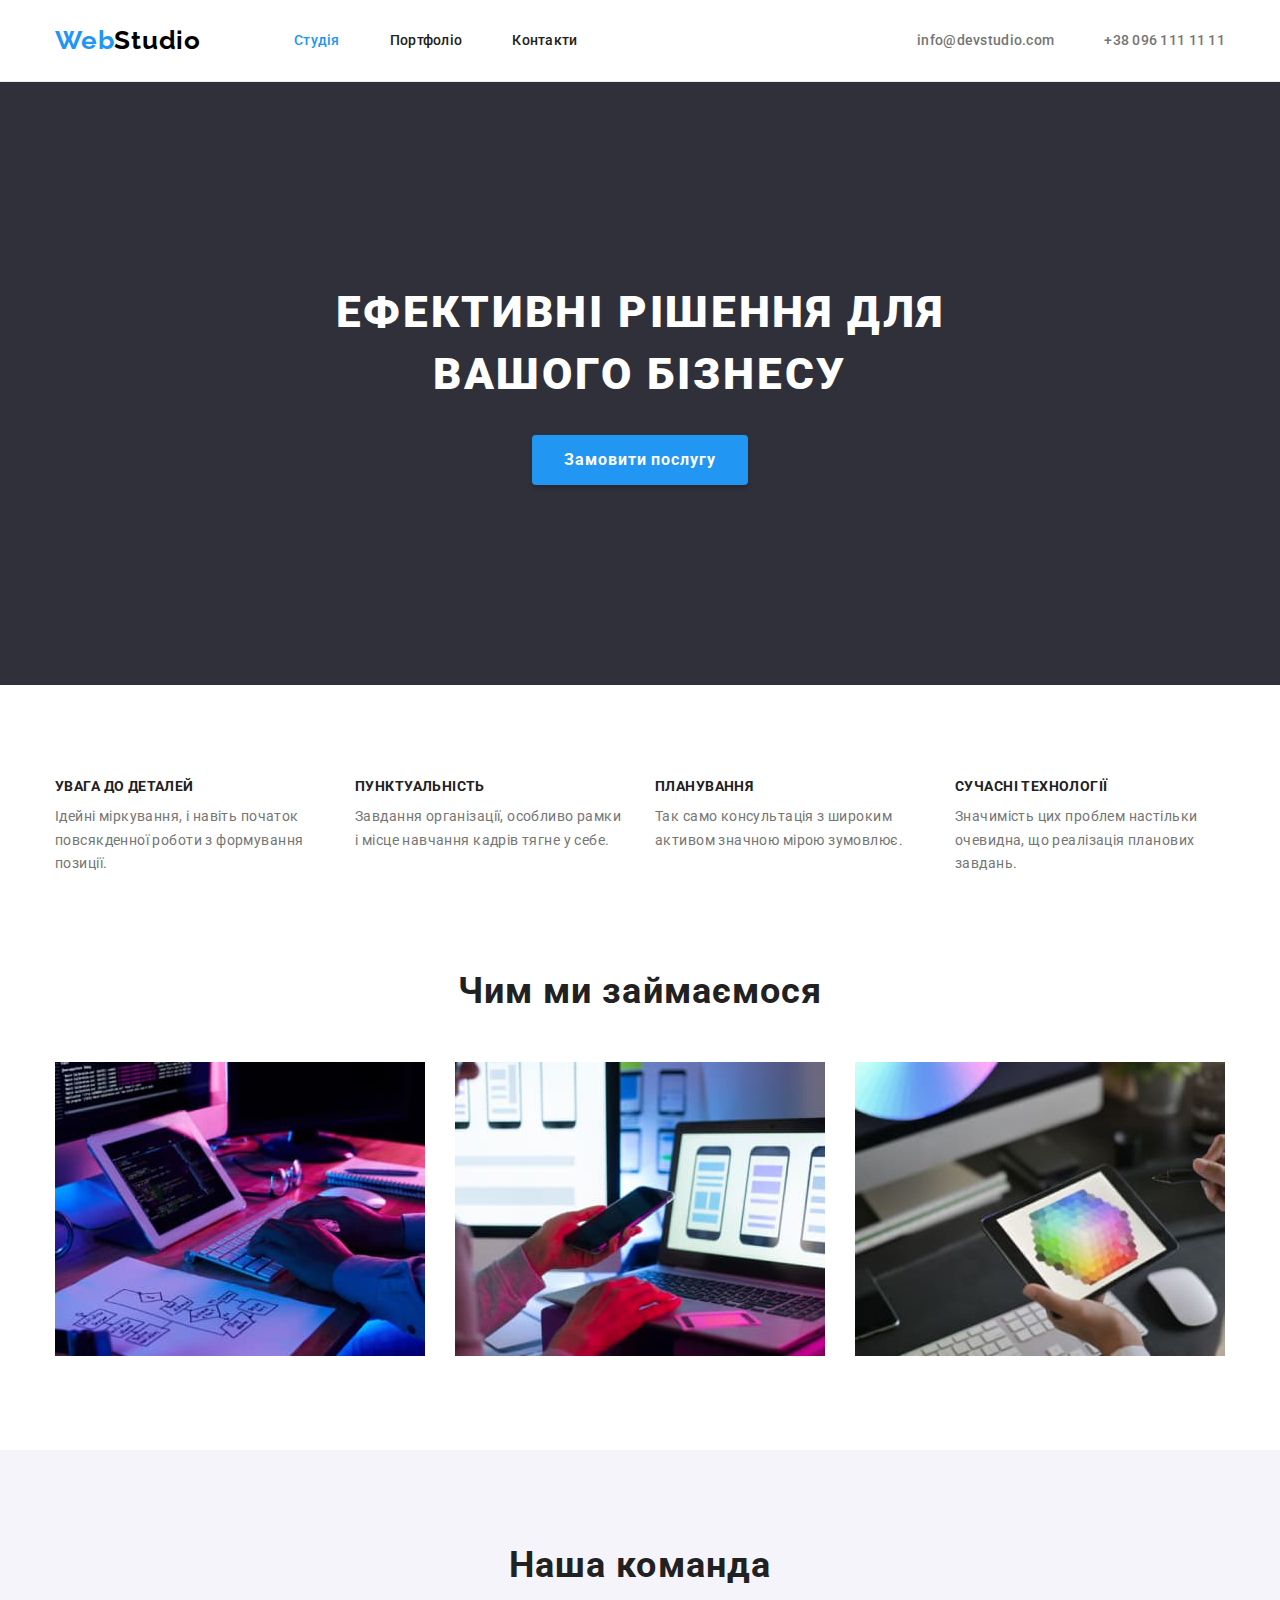
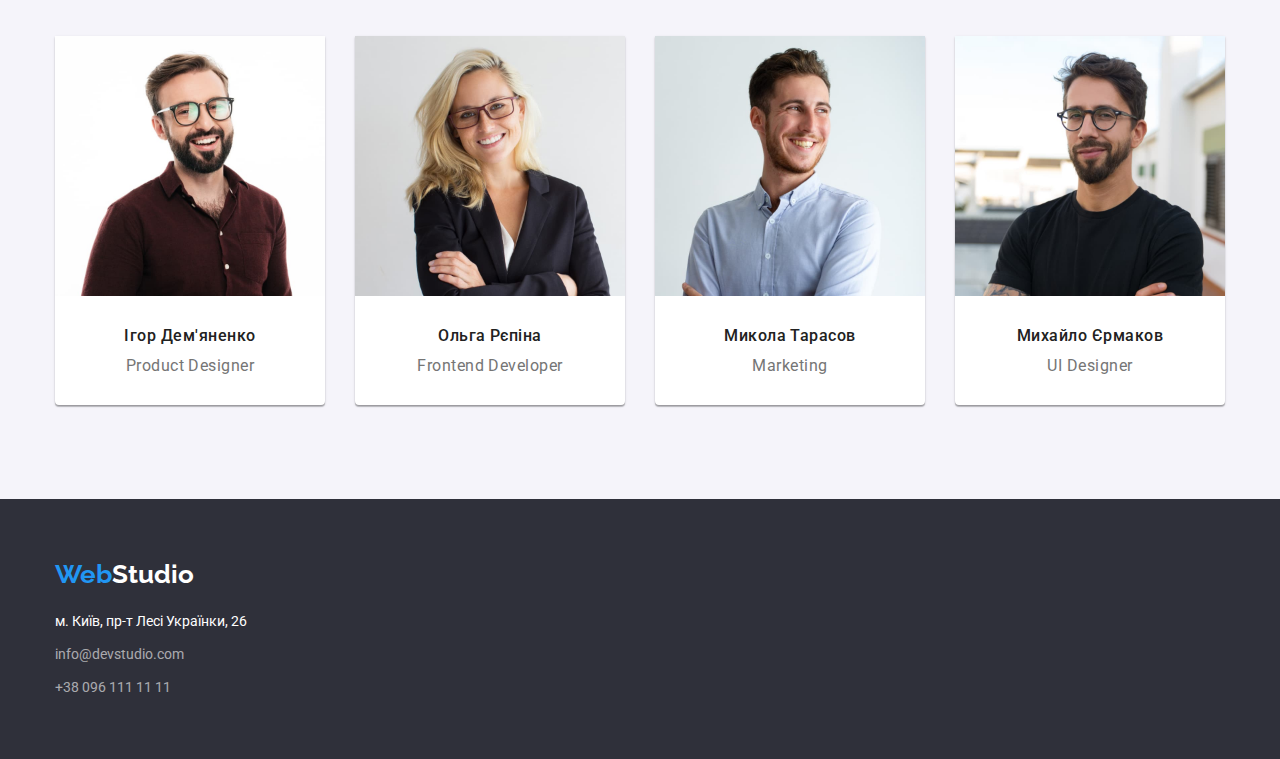
==== index.html @ a9abcfaf "Initial commit" ====
<!DOCTYPE html>
<html lang="uk">
  <head>
    <meta charset="UTF-8" />
    <meta http-equiv="X-UA-Compatible" content="IE=edge" />
    <meta name="viewport" content="width=device-width, initial-scale=1.0" />
    <title>Студія</title>
    <link rel="preconnect" href="https://fonts.googleapis.com" />
    <link rel="preconnect" href="https://fonts.gstatic.com" crossorigin />
    <link
      href="https://fonts.googleapis.com/css2?family=Raleway:wght@700&family=Roboto:wght@400;500;700;900&display=swap"
      rel="stylesheet"
    />
    <link
      rel="stylesheet"
      href="https://cdnjs.cloudflare.com/ajax/libs/modern-normalize/1.1.0/modern-normalize.min.css"
    />
    <link rel="stylesheet" href="./css/styles.css" />
  </head>

  <body>
    <!--Шапка-->

    <header class="page-header">
      <div class="nav conteiner">
        <nav class="main-nav">
          <a href="./index.html" class="logo"><span class="logo-wrap">Web</span>Studio</a>
          <ul class="site-nav list">
            <li class="item"><a href="./index.html" class="link current">Студія</a></li>
            <li class="item"><a href="./portfolio.html" class="link">Портфоліо</a></li>
            <li class="item"><a href="#" class="link">Контакти</a></li>
          </ul>
        </nav>
        <ul class="auth-nav list">
          <li class="item">
            <a href="mailto:info@devstudio.com" class="adress-link link">info@devstudio.com</a>
          </li>
          <li class="item">
            <a href="tel:+380961111111" class="adress-link link">+38 096 111 11 11</a>
          </li>
        </ul>
      </div>
    </header>

    <!--Main-->
    <main>
      <!-- Герой -->
      <section class="hero">
        <div class="conteiner">
          <h1 class="hero-title">Ефективні рішення для вашого бізнесу</h1>
          <button type="button" class="hero-btn">Замовити послугу</button>
        </div>
      </section>

      <!--Переваги-->
      <section class="section section-features">
        <div class="conteiner">
          <h2 class="features-title-main vis-hidden">Переваги</h2>
          <ul class="features-list list">
            <li class="features-list-item">
              <h3 class="features-title">УВАГА ДО ДЕТАЛЕЙ</h3>
              <p class="features-text">
                Ідейні міркування, і навіть початок повсякденної роботи з формування позиції.
              </p>
            </li>
            <li class="features-list-item">
              <h3 class="features-title">ПУНКТУАЛЬНІСТЬ</h3>
              <p class="features-text">
                Завдання організації, особливо рамки і місце навчання кадрів тягне у себе.
              </p>
            </li>
            <li class="features-list-item">
              <h3 class="features-title">ПЛАНУВАННЯ</h3>
              <p class="features-text">
                Так само консультація з широким активом значною мірою зумовлює.
              </p>
            </li>
            <li class="features-list-item">
              <h3 class="features-title">СУЧАСНІ ТЕХНОЛОГІЇ</h3>
              <p class="features-text">
                Значимість цих проблем настільки очевидна, що реалізація планових завдань.
              </p>
            </li>
          </ul>
        </div>
      </section>

      <!--Наша робота-->

      <section class="section section-work">
        <div class="conteiner">
          <h2 class="title work-title-main">Чим ми займаємося</h2>
          <ul class="work-list list">
            <li class="work-list-item">
              <img src="images/box-1-work.jpg" alt="Програмування за компютером" width="370" />
            </li>
            <li class="work-list-item">
              <img
                src="images/box-2-work.jpg"
                alt="Розробка мобільного додатку width"
                width="370"
              />
            </li>
            <li class="work-list-item">
              <img src="images/box-3-work.jpg" alt="Дизайн" width="370" />
            </li>
          </ul>
        </div>
      </section>

      <!--Команда-->
      <section class="section team-section">
        <div class="conteiner">
          <h2 class="title team-title-main">Наша команда</h2>
          <ul class="team-list list">
            <li class="team-list-item">
              <img src="images/box-4-work.jpg" alt="Ігор Дем'яненко" width="270" />
              <div class="team-box">
                <h3 class="team-title">Ігор Дем'яненко</h3>
                <p lang="en" class="team-text">Product Designer</p>
              </div>
            </li>
            <li class="team-list-item">
              <img src="images/box-5-work.jpg" alt="Ольга Рєпіна" width="270" />
              <div class="team-box">
                <h3 class="team-title">Ольга Рєпіна</h3>
                <p lang="en" class="team-text">Frontend Developer</p>
              </div>
            </li>
            <li class="team-list-item">
              <img src="images/box-6-work.jpg" alt="Микола Тарасов" width="270" />
              <div class="team-box">
                <h3 class="team-title">Микола Тарасов</h3>
                <p lang="en" class="team-text">Marketing</p>
              </div>
            </li>
            <li class="team-list-item">
              <img src="images/box-7-work.jpg" alt="Михайло Єрмаков" width="270" />
              <div class="team-box">
                <h3 class="team-title">Михайло Єрмаков</h3>
                <p lang="en" class="team-text">UI Designer</p>
              </div>
            </li>
          </ul>
        </div>
      </section>
    </main>

    <!--Футер-->

    <footer class="page-footer">
      <div class="conteiner">
        <a href="" class="logo-footer"><span class="logo-wrap">Web</span>Studio</a>
        <address class="address">
          <ul class="footer-contacts list">
            <li>
              <a
                class="address-footer link"
                href="https://www.google.com/maps/place/%D0%B1%D1%83%D0%BB%D1%8C%D0%B2%D0%B0%D1%80+%D0%9B%D0%B5%D1%81%D1%96+%D0%A3%D0%BA%D1%80%D0%B0%D1%97%D0%BD%D0%BA%D0%B8,+26,+%D0%9A%D0%B8%D1%97%D0%B2,+02000/@50.4270259,30.5380905,18.35z/data=!4m5!3m4!1s0x40d4cf0e033ecbe9:0x57a4dffefec77da0!8m2!3d50.4265807!4d30.5383858"
                rel="noopener noreferrer"
                >м. Київ, пр-т Лесі Українки, 26</a
              >
            </li>
            <li>
              <a href="mailto:info@devstudio.com" class="contact-link link">info@devstudio.com</a>
            </li>
            <li><a href="tel:+380961111111" class="contact-link link">+38 096 111 11 11</a></li>
          </ul>
        </address>
      </div>
    </footer>
  </body>
</html>
---- css/styles.css ----
.vis-hidden {
  position: absolute;
  width: 1px;
  height: 1px;
  margin: -1px;
  padding: 0;
  overflow: hidden;
  border: 0;
  clip: rect(0 0 0 0);
}

:root {
  --main-text-color: #757575;
  --secondary-text-color: #212121;
  --main-bgc-color: #ffffff;
  --secondary-bgc-color: #f5f4fa;
  --accent-color: #2196f3;
  --hero-footer-bgc: #2f303a;
  --contacts-color: rgba(255, 255, 255, 0.6);
  --page-header-border: #ececec;
  --logo-header: #000000;
  --portfolio-border: #eeeeee;
  --hero-btn-hov-foc: #188ce8;
}

body {
  font-family: 'Roboto', sans-serif;
  background-color: var(--main-bgc-color);
  color: var(--main-text-color);
}

h1,
h2,
h3,
h4,
h5,
h6,
p {
  margin: 0px;
  padding-left: 0px;
}

ul {
  margin-top: 0;
  margin-bottom: 0;
  padding-left: 0;
}

.link {
  text-decoration: none;
}

img {
  display: block;
}

/************************ Утиліти*********************/

.list {
  list-style: none;
  padding: 0;
  margin: 0;
}

.conteiner {
  max-width: 1200px;
  margin-left: auto;
  margin-right: auto;
  padding-left: 15px;
  padding-right: 15px;
}

.section {
  padding-top: 94px;
  padding-bottom: 94px;
}

/************************ Header*********************/

.page-header {
  border-bottom: 1px solid var(--page-header-border);
}

/******** main-nav*********/

.nav {
  display: flex;
  align-items: center;
}

.main-nav {
  display: flex;
  align-items: center;
}

/******** site-nav*********/

.site-nav {
  display: flex;
  margin-left: 93px;
}

.site-nav .item:not(:last-child) {
  margin-right: 50px;
}

.site-nav .link {
  display: block;
  padding-top: 32px;
  padding-bottom: 32px;
  color: var(--secondary-text-color);
  font-size: 14px;
  line-height: 1.1;
  font-weight: 500;
  letter-spacing: 0.02em;
}
.site-nav .link:hover,
.site-nav .link:focus {
  color: var(--accent-color);
}

/******** auth-nav*********/

.auth-nav {
  display: flex;
  margin-left: auto;
}
.auth-nav .item + .item {
  margin-left: 50px;
}

.auth-nav .adress-link {
  display: block;
  padding-top: 32px;
  padding-bottom: 32px;
  color: var(--main-text-color);
  font-size: 14px;
  line-height: 1.1;
  font-weight: 500;
  letter-spacing: 0.02em;
}

.auth-nav .adress-link:hover,
.auth-nav .adress-link:focus {
  color: var(--accent-color);
}
.site-nav .link.current {
  color: var(--accent-color);
}

.logo {
  font-family: 'Raleway', sans-serif;
  color: var(--logo-header);
  font-weight: 700;
  font-size: 26px;
  line-height: 1.2;
  text-decoration: none;
  padding: 25px 0;
  letter-spacing: 0.03em;
}
.logo-wrap {
  color: var(--accent-color);
}

/************************ Main *********************/

/************************Hero*********************/

.hero {
  text-align: center;
  background: var(--hero-footer-bgc);
  padding-top: 200px;
  padding-bottom: 200px;
}

.hero-title {
  margin-bottom: 30px;
  margin-left: auto;
  margin-right: auto;
  text-align: center;
  font-weight: 900;
  font-size: 44px;
  line-height: 1.4;
  letter-spacing: 0.06em;
  text-transform: uppercase;
  color: var(--main-bgc-color);
  width: 696px;
}

.hero-btn {
  cursor: pointer;
  color: var(--main-bgc-color);
  background-color: var(--accent-color);
  font-weight: 700;
  font-size: 16px;
  line-height: 30px;
  box-shadow: 0px 4px 4px rgba(0, 0, 0, 0.15);
  border-radius: 4px;
  padding: 10px 32px;
  border: 0px;
  letter-spacing: 0.06em;
}

.hero-btn:hover,
.hero-btn:focus {
  background: var(--hero-btn-hov-foc);
}

/************************FEATURES*********************/

.features-list {
  display: flex;
  flex-wrap: nowrap;
  gap: 30px;
}

.features-list-item {
  flex-basis: calc((100% - 30px * 3) / 4);
}

.features-title {
  margin-bottom: 10px;
  font-size: 14px;
  line-height: 1.1;
  color: var(--secondary-text-color);
  letter-spacing: 0.03em;
}

.features-text {
  font-size: 14px;
  line-height: 1.7;
  letter-spacing: 0.03em;
}

/************************WORK*********************/

.work-list {
  display: flex;
  flex-wrap: nowrap;
  gap: 30px;
}

.work-list-item {
  flex-basis: calc((100% - 30px * 2) / 3);
}

.section-work {
  padding-top: 0px;
  padding-bottom: 94px;
}

/************************TEAM*********************/

.work-title-main,
.team-title-main {
  margin-bottom: 50px;
  font-size: 36px;
  line-height: 1.17;
  color: var(--secondary-text-color);
  letter-spacing: 0.03em;
  text-align: center;
}

.team-list {
  display: flex;
  flex-wrap: nowrap;
  gap: 30px;
}

.team-list-item {
  flex-basis: calc((100% - 30px * 3) / 4);
  background-color: var(--main-bgc-color);
  box-shadow: 0px 1px 3px rgba(0, 0, 0, 0.12), 0px 1px 1px rgba(0, 0, 0, 0.14),
    0px 2px 1px rgba(0, 0, 0, 0.2);
  border-radius: 0px 0px 4px 4px;
}

.team-section {
  background-color: var(--secondary-bgc-color);
}

.team-title {
  text-align: center;
  margin-bottom: 10px;
  font-weight: 500;
  font-size: 16px;
  line-height: 1.2;
  color: var(--secondary-text-color);
  letter-spacing: 0.03em;
}

.team-box {
  padding-top: 30px;
  padding-bottom: 30px;
}

.team-text {
  text-align: center;
  font-size: 16px;
  line-height: 1.2;
  letter-spacing: 0.03em;
}

/************************Portfolio*********************/

/********Filter*********/

.filter-list {
  display: flex;
  flex-wrap: nowrap;
  gap: 8px;
  justify-content: center;
  margin-bottom: 50px;
}

.filter-title {
  text-align: center;
  margin-top: 0px;
}

.btn {
  padding: 6px 22px;
  cursor: pointer;
  color: var(--secondary-text-color);
  background-color: var(--secondary-bgc-color);
  font-weight: 500;
  font-size: 16px;
  line-height: 1.6;
  border-radius: 4px;
  border-color: transparent;
  letter-spacing: 0.03em;
  border: none;
}

.btn:hover,
.btn:focus {
  background-color: var(--accent-color);
  color: var(--main-bgc-color);
  filter: drop-shadow(0px 4px 4px rgba(0, 0, 0, 0.25));
}

/********Portfolio-section*********/

.portfolio-list-item {
  flex-basis: calc((100% - 30px * 2) / 3);
}

.portfolio-list {
  display: flex;
  flex-wrap: wrap;
  gap: 30px;
}

.portfolio-border {
  border: 1px solid var(--portfolio-border);
  border-top: none;
  padding: 20px 24px;
}

.portfolio-title {
  font-size: 18px;
  line-height: 2;
  letter-spacing: 0.06em;
  color: var(--secondary-text-color);
  margin-bottom: 4px;
}

.portfolio-text {
  font-size: 16px;
  line-height: 1.9;
  letter-spacing: 0.03em;
}

/************************Footer*********************/

.address {
  font-style: normal;
}
.page-footer {
  background: var(--hero-footer-bgc);
  padding-top: 60px;
  padding-bottom: 60px;
}
.logo-footer {
  display: flex;
  margin-bottom: 20px;
  font-family: 'Raleway';
  font-style: normal;
  font-weight: 700;
  font-size: 26px;
  line-height: 1.2;
  color: var(--main-bgc-color);
  text-decoration: none;
}

.address-footer {
  font-weight: 400;
  font-size: 14px;
  line-height: 1.7;
  color: var(--main-bgc-color);
}
.address-footer:hover,
.address-footer:focus {
  color: var(--accent-color);
}

.footer-contacts .contact-link {
  font-weight: 400;
  font-size: 14px;
  line-height: 1.7;
  color: rgba(255, 255, 255, 0.6);
}
.footer-contacts .contact-link:hover,
.footer-contacts .contact-link:focus {
  color: var(--accent-color);
}
.footer-contacts {
  display: flex;
  flex-direction: column;
  gap: 9px;
}
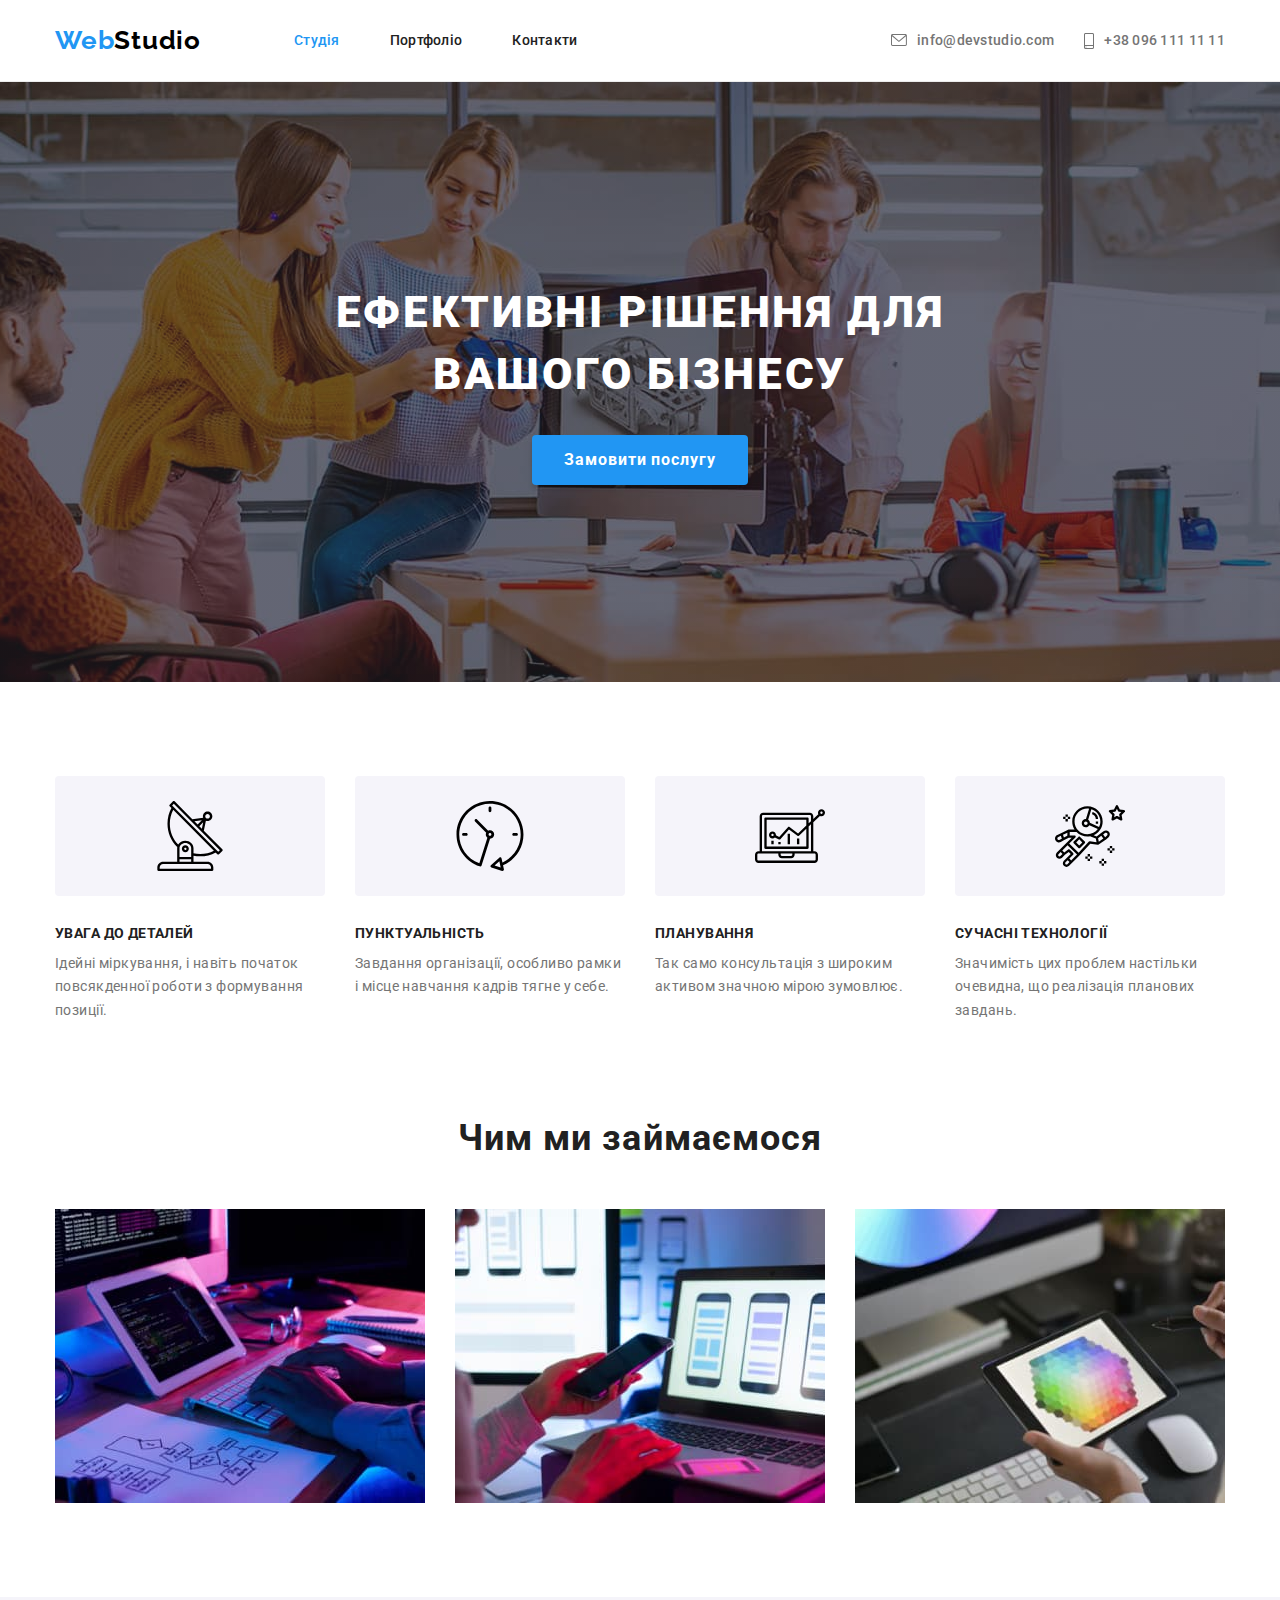
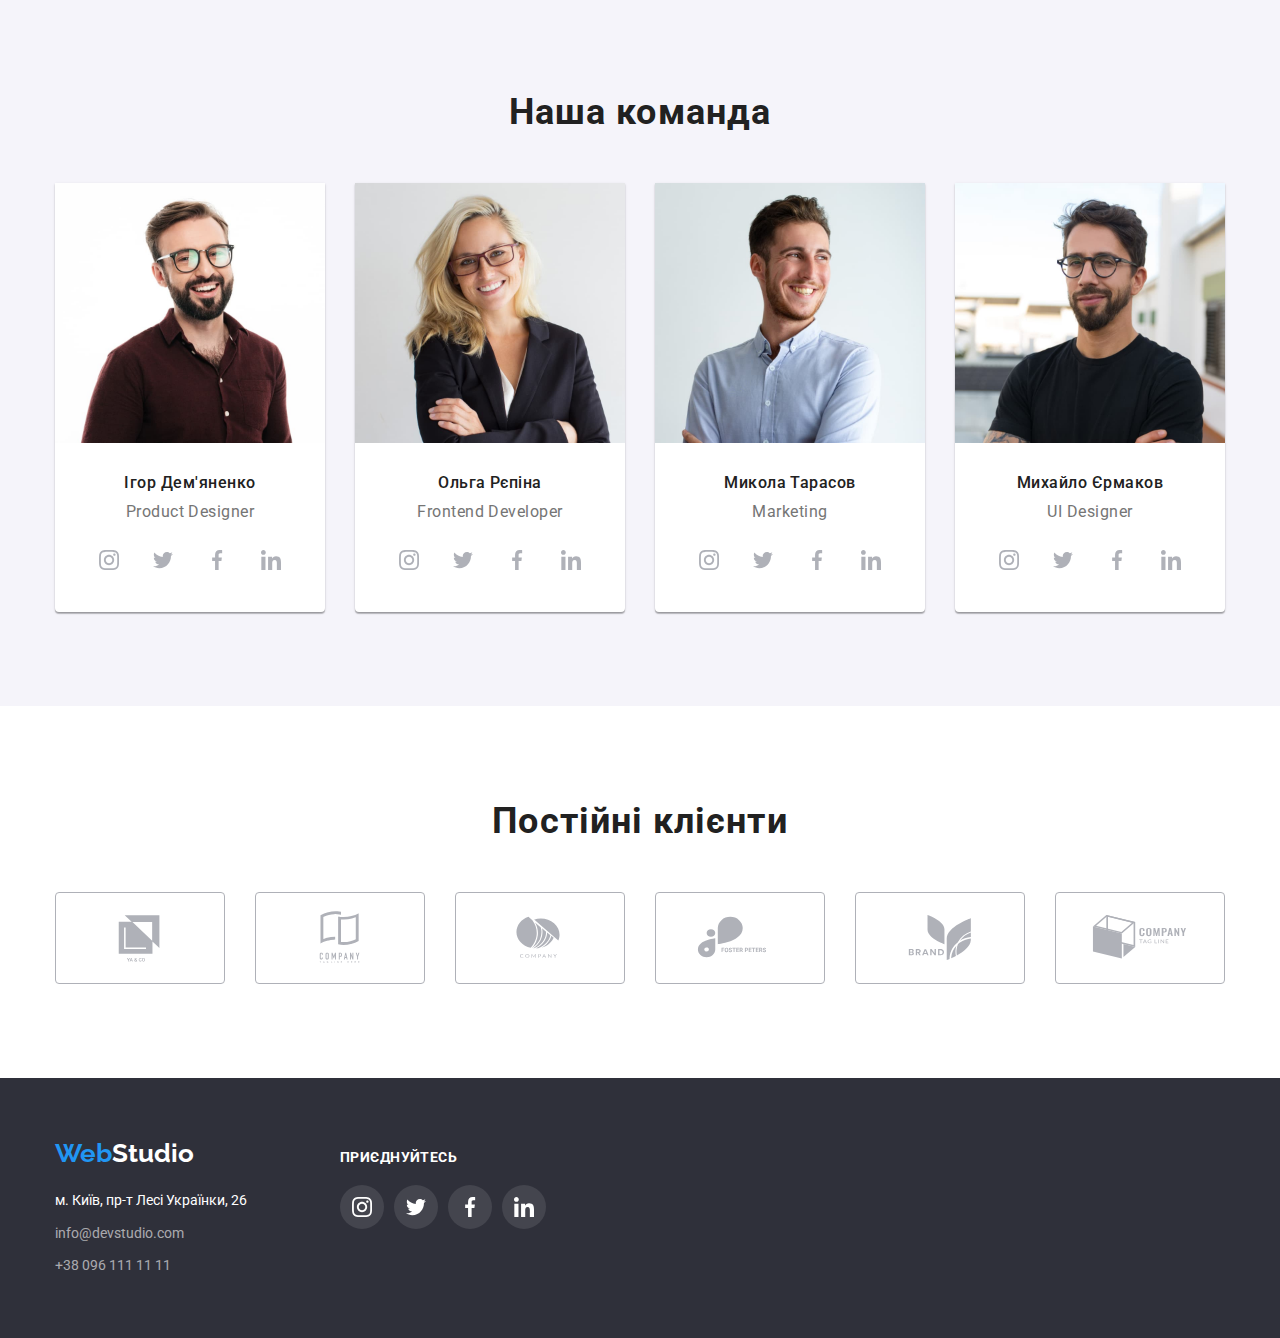
==== commit ff0dce76: "додай картинку герой та іконки" ====
--- a/index.html
+++ b/index.html
@@ -33,10 +33,20 @@
         </nav>
         <ul class="auth-nav list">
           <li class="item">
-            <a href="mailto:info@devstudio.com" class="adress-link link">info@devstudio.com</a>
+            <a href="mailto:info@devstudio.com" class="adress-link link">
+              <svg class="auth-icon" width="16" height="12">
+                <use href="/images/sprite.svg#icon-icon-mailbox"></use>
+              </svg>
+              info@devstudio.com
+            </a>
           </li>
           <li class="item">
-            <a href="tel:+380961111111" class="adress-link link">+38 096 111 11 11</a>
+            <a href="tel:+380961111111" class="adress-link link">
+              <svg class="auth-icon" width="10" height="16">
+                <use href="/images/sprite.svg#icon-icon-smartphone"></use>
+              </svg>
+              +38 096 111 11 11</a
+            >
           </li>
         </ul>
       </div>
@@ -58,24 +68,44 @@
           <h2 class="features-title-main vis-hidden">Переваги</h2>
           <ul class="features-list list">
             <li class="features-list-item">
+              <div class="features-icon">
+                <svg width="70" height="70">
+                  <use href="/images/sprite.svg#icon-icon-satelite"></use>
+                </svg>
+              </div>
               <h3 class="features-title">УВАГА ДО ДЕТАЛЕЙ</h3>
               <p class="features-text">
                 Ідейні міркування, і навіть початок повсякденної роботи з формування позиції.
               </p>
             </li>
             <li class="features-list-item">
+              <div class="features-icon">
+                <svg width="70" height="70">
+                  <use href="/images/sprite.svg#icon-icon-clock"></use>
+                </svg>
+              </div>
               <h3 class="features-title">ПУНКТУАЛЬНІСТЬ</h3>
               <p class="features-text">
                 Завдання організації, особливо рамки і місце навчання кадрів тягне у себе.
               </p>
             </li>
             <li class="features-list-item">
+              <div class="features-icon">
+                <svg width="70" height="70">
+                  <use href="/images/sprite.svg#icon-icon-diagram"></use>
+                </svg>
+              </div>
               <h3 class="features-title">ПЛАНУВАННЯ</h3>
               <p class="features-text">
                 Так само консультація з широким активом значною мірою зумовлює.
               </p>
             </li>
             <li class="features-list-item">
+              <div class="features-icon">
+                <svg width="70" height="70">
+                  <use href="/images/sprite.svg#icon-icon-astronaut"></use>
+                </svg>
+              </div>
               <h3 class="features-title">СУЧАСНІ ТЕХНОЛОГІЇ</h3>
               <p class="features-text">
                 Значимість цих проблем настільки очевидна, що реалізація планових завдань.
@@ -118,6 +148,36 @@
               <div class="team-box">
                 <h3 class="team-title">Ігор Дем'яненко</h3>
                 <p lang="en" class="team-text">Product Designer</p>
+                <ul class="team-social-list">
+                  <li class="team-social-item">
+                    <a href="#" class="team-social-link">
+                      <svg class="team-social-icon" width="20" height="20">
+                        <use href="/images/sprite.svg#icon-icon-instagram"></use>
+                      </svg>
+                    </a>
+                  </li>
+                  <li class="team-social-item">
+                    <a href="#" class="team-social-link">
+                      <svg class="team-social-icon" width="20" height="20">
+                        <use href="/images/sprite.svg#icon-icon-twitter"></use>
+                      </svg>
+                    </a>
+                  </li>
+                  <li class="team-social-item">
+                    <a href="#" class="team-social-link">
+                      <svg class="team-social-icon" width="20" height="20">
+                        <use href="/images/sprite.svg#icon-icon-facebook"></use>
+                      </svg>
+                    </a>
+                  </li>
+                  <li class="team-social-item">
+                    <a href="#" class="team-social-link">
+                      <svg class="team-social-icon" width="20" height="20">
+                        <use href="/images/sprite.svg#icon-icon-linkedin"></use>
+                      </svg>
+                    </a>
+                  </li>
+                </ul>
               </div>
             </li>
             <li class="team-list-item">
@@ -125,6 +185,36 @@
               <div class="team-box">
                 <h3 class="team-title">Ольга Рєпіна</h3>
                 <p lang="en" class="team-text">Frontend Developer</p>
+                <ul class="team-social-list">
+                  <li class="team-social-item">
+                    <a href="#" class="team-social-link">
+                      <svg class="team-social-icon" width="20" height="20">
+                        <use href="/images/sprite.svg#icon-icon-instagram"></use>
+                      </svg>
+                    </a>
+                  </li>
+                  <li class="team-social-item">
+                    <a href="#" class="team-social-link">
+                      <svg class="team-social-icon" width="20" height="20">
+                        <use href="/images/sprite.svg#icon-icon-twitter"></use>
+                      </svg>
+                    </a>
+                  </li>
+                  <li class="team-social-item">
+                    <a href="#" class="team-social-link">
+                      <svg class="team-social-icon" width="20" height="20">
+                        <use href="/images/sprite.svg#icon-icon-facebook"></use>
+                      </svg>
+                    </a>
+                  </li>
+                  <li class="team-social-item">
+                    <a href="#" class="team-social-link">
+                      <svg class="team-social-icon" width="20" height="20">
+                        <use href="/images/sprite.svg#icon-icon-linkedin"></use>
+                      </svg>
+                    </a>
+                  </li>
+                </ul>
               </div>
             </li>
             <li class="team-list-item">
@@ -132,6 +222,36 @@
               <div class="team-box">
                 <h3 class="team-title">Микола Тарасов</h3>
                 <p lang="en" class="team-text">Marketing</p>
+                <ul class="team-social-list">
+                  <li class="team-social-item">
+                    <a href="#" class="team-social-link">
+                      <svg class="team-social-icon" width="20" height="20">
+                        <use href="/images/sprite.svg#icon-icon-instagram"></use>
+                      </svg>
+                    </a>
+                  </li>
+                  <li class="team-social-item">
+                    <a href="#" class="team-social-link">
+                      <svg class="team-social-icon" width="20" height="20">
+                        <use href="/images/sprite.svg#icon-icon-twitter"></use>
+                      </svg>
+                    </a>
+                  </li>
+                  <li class="team-social-item">
+                    <a href="#" class="team-social-link">
+                      <svg class="team-social-icon" width="20" height="20">
+                        <use href="/images/sprite.svg#icon-icon-facebook"></use>
+                      </svg>
+                    </a>
+                  </li>
+                  <li class="team-social-item">
+                    <a href="#" class="team-social-link">
+                      <svg class="team-social-icon" width="20" height="20">
+                        <use href="/images/sprite.svg#icon-icon-linkedin"></use>
+                      </svg>
+                    </a>
+                  </li>
+                </ul>
               </div>
             </li>
             <li class="team-list-item">
@@ -139,7 +259,89 @@
               <div class="team-box">
                 <h3 class="team-title">Михайло Єрмаков</h3>
                 <p lang="en" class="team-text">UI Designer</p>
-              </div>
+                <ul class="team-social-list">
+                  <li class="team-social-item">
+                    <a href="#" class="team-social-link">
+                      <svg class="team-social-icon" width="20" height="20">
+                        <use href="/images/sprite.svg#icon-icon-instagram"></use>
+                      </svg>
+                    </a>
+                  </li>
+                  <li class="team-social-item">
+                    <a href="#" class="team-social-link">
+                      <svg class="team-social-icon" width="20" height="20">
+                        <use href="/images/sprite.svg#icon-icon-twitter"></use>
+                      </svg>
+                    </a>
+                  </li>
+                  <li class="team-social-item">
+                    <a href="#" class="team-social-link">
+                      <svg class="team-social-icon" width="20" height="20">
+                        <use href="/images/sprite.svg#icon-icon-facebook"></use>
+                      </svg>
+                    </a>
+                  </li>
+                  <li class="team-social-item">
+                    <a href="#" class="team-social-link">
+                      <svg class="team-social-icon" width="20" height="20">
+                        <use href="/images/sprite.svg#icon-icon-linkedin"></use>
+                      </svg>
+                    </a>
+                  </li>
+                </ul>
+              </div>
+            </li>
+          </ul>
+        </div>
+      </section>
+
+      <!--Постійні клієнти-->
+
+      <section class="section section-cliets">
+        <div class="conteiner">
+          <h2 class="title clients-title-main">Постійні клієнти</h2>
+          <ul class="client-list list">
+            <li class="client-item">
+              <a href="#" class="client-link">
+                <svg class="client-icon" width="41" height="47">
+                  <use href="/images/sprite.svg#icon-icon-section-one"></use>
+                </svg>
+              </a>
+            </li>
+            <li class="client-item">
+              <a href="#" class="client-link">
+                <svg class="client-icon" width="41" height="52">
+                  <use href="/images/sprite.svg#icon-icon-section-two"></use>
+                </svg>
+              </a>
+            </li>
+            <li class="client-item">
+              <a href="#" class="client-link">
+                <svg class="client-icon" width="43" height="41">
+                  <use href="/images/sprite.svg#icon-icon-section-thre"></use>
+                </svg>
+              </a>
+            </li>
+            <li class="client-item">
+              <a href="#" class="client-link">
+                <svg class="client-icon" width="84" height="41">
+                  <use href="/images/sprite.svg#icon-icon-section-four"></use>
+                </svg>
+              </a>
+            </li>
+            <li class="client-item">
+              <a href="#" class="client-link">
+                <svg class="client-icon" width="62" height="45">
+                  <use href="/images/sprite.svg#icon-icon-section-five"></use>
+                </svg>
+              </a>
+            </li>
+            <li class="client-item">
+              <a href="#" class="client-link">
+                <svg class="client-icon" width="94" height="44">
+                  <use href="/images/sprite.svg#icon-icon-section-six"></use>
+                </svg>
+              </a>
             </li>
           </ul>
         </div>
@@ -149,24 +351,59 @@
     <!--Футер-->
 
     <footer class="page-footer">
-      <div class="conteiner">
-        <a href="" class="logo-footer"><span class="logo-wrap">Web</span>Studio</a>
-        <address class="address">
-          <ul class="footer-contacts list">
-            <li>
-              <a
-                class="address-footer link"
-                href="https://www.google.com/maps/place/%D0%B1%D1%83%D0%BB%D1%8C%D0%B2%D0%B0%D1%80+%D0%9B%D0%B5%D1%81%D1%96+%D0%A3%D0%BA%D1%80%D0%B0%D1%97%D0%BD%D0%BA%D0%B8,+26,+%D0%9A%D0%B8%D1%97%D0%B2,+02000/@50.4270259,30.5380905,18.35z/data=!4m5!3m4!1s0x40d4cf0e033ecbe9:0x57a4dffefec77da0!8m2!3d50.4265807!4d30.5383858"
-                rel="noopener noreferrer"
-                >м. Київ, пр-т Лесі Українки, 26</a
-              >
-            </li>
-            <li>
-              <a href="mailto:info@devstudio.com" class="contact-link link">info@devstudio.com</a>
-            </li>
-            <li><a href="tel:+380961111111" class="contact-link link">+38 096 111 11 11</a></li>
-          </ul>
-        </address>
+      <div class="conteiner footer-conteiner">
+        <div class="footer-contact-conteiner">
+          <a href="" class="logo-footer"><span class="logo-wrap">Web</span>Studio</a>
+          <address class="address">
+            <ul class="footer-contacts list">
+              <li>
+                <a
+                  class="address-footer link"
+                  href="https://www.google.com/maps/place/%D0%B1%D1%83%D0%BB%D1%8C%D0%B2%D0%B0%D1%80+%D0%9B%D0%B5%D1%81%D1%96+%D0%A3%D0%BA%D1%80%D0%B0%D1%97%D0%BD%D0%BA%D0%B8,+26,+%D0%9A%D0%B8%D1%97%D0%B2,+02000/@50.4270259,30.5380905,18.35z/data=!4m5!3m4!1s0x40d4cf0e033ecbe9:0x57a4dffefec77da0!8m2!3d50.4265807!4d30.5383858"
+                  rel="noopener noreferrer"
+                  >м. Київ, пр-т Лесі Українки, 26</a
+                >
+              </li>
+              <li>
+                <a href="mailto:info@devstudio.com" class="contact-link link">info@devstudio.com</a>
+              </li>
+              <li><a href="tel:+380961111111" class="contact-link link">+38 096 111 11 11</a></li>
+            </ul>
+          </address>
+        </div>
+        <div>
+          <h2 class="join-title">ПРИЄДНУЙТЕСЬ</h2>
+          <ul class="join-social-list list">
+            <li class="join-social-item">
+              <a href="#" class="join-social-link">
+                <svg class="join-social-icon" width="20" height="20">
+                  <use href="/images/sprite.svg#icon-icon-instagram"></use>
+                </svg>
+              </a>
+            </li>
+            <li class="join-social-item">
+              <a href="#" class="join-social-link">
+                <svg class="join-social-icon" width="20" height="20">
+                  <use href="/images/sprite.svg#icon-icon-twitter"></use>
+                </svg>
+              </a>
+            </li>
+            <li class="join-social-item">
+              <a href="#" class="join-social-link">
+                <svg class="join-social-icon" width="20" height="20">
+                  <use href="/images/sprite.svg#icon-icon-facebook"></use>
+                </svg>
+              </a>
+            </li>
+            <li class="join-social-item">
+              <a href="#" class="join-social-link">
+                <svg class="join-social-icon" width="20" height="20">
+                  <use href="/images/sprite.svg#icon-icon-linkedin"></use>
+                </svg>
+              </a>
+            </li>
+          </ul>
+        </div>
       </div>
     </footer>
   </body>
--- a/css/styles.css
+++ b/css/styles.css
@@ -118,6 +118,9 @@
 .site-nav .link:focus {
   color: var(--accent-color);
 }
+.site-nav .link.current {
+  color: var(--accent-color);
+}
 
 /******** auth-nav*********/
 
@@ -126,11 +129,13 @@
   margin-left: auto;
 }
 .auth-nav .item + .item {
-  margin-left: 50px;
+  margin-left: 30px;
 }
 
 .auth-nav .adress-link {
-  display: block;
+  justify-content: center;
+  display: flex;
+  align-items: center;
   padding-top: 32px;
   padding-bottom: 32px;
   color: var(--main-text-color);
@@ -144,8 +149,9 @@
 .auth-nav .adress-link:focus {
   color: var(--accent-color);
 }
-.site-nav .link.current {
-  color: var(--accent-color);
+.auth-icon {
+  margin-right: 10px;
+  fill: currentColor;
 }
 
 .logo {
@@ -171,6 +177,15 @@
   background: var(--hero-footer-bgc);
   padding-top: 200px;
   padding-bottom: 200px;
+  height: 600px;
+  max-width: 1600px;
+  margin-left: auto;
+  margin-right: auto;
+  background-image: linear-gradient(rgba(47, 48, 58, 0.4), rgba(47, 48, 58, 0.4)),
+    url(../images/hero-bg.jpg);
+  background-repeat: no-repeat;
+  background-position: center;
+  background-size: cover;
 }
 
 .hero-title {
@@ -232,6 +247,17 @@
   letter-spacing: 0.03em;
 }
 
+.features-icon {
+  display: flex;
+  justify-content: center;
+  align-items: center;
+  margin-bottom: 30px;
+  width: 270px;
+  height: 120px;
+  border-radius: 4px;
+  background-color: var(--secondary-bgc-color);
+}
+
 /************************WORK*********************/
 
 .work-list {
@@ -252,7 +278,8 @@
 /************************TEAM*********************/
 
 .work-title-main,
-.team-title-main {
+.team-title-main,
+.clients-title-main {
   margin-bottom: 50px;
   font-size: 36px;
   line-height: 1.17;
@@ -299,6 +326,77 @@
   font-size: 16px;
   line-height: 1.2;
   letter-spacing: 0.03em;
+  margin-bottom: 16px;
+}
+
+/*****Team-icons*****/
+
+.team-social-list {
+  display: flex;
+  justify-content: center;
+  gap: 10px;
+  list-style: none;
+}
+.team-social-link {
+  display: flex;
+  justify-content: center;
+  align-items: center;
+  width: 44px;
+  height: 44px;
+  border-radius: 50%;
+  background-color: var(--main-bgc-color);
+}
+.team-social-icon {
+  fill: #afb1b8;
+}
+
+.team-social-link:hover,
+.team-social-link:focus {
+  background-color: var(--accent-color);
+}
+
+.team-social-item:hover .team-social-icon,
+.team-social-item:focus .team-social-icon {
+  fill: var(--main-bgc-color);
+}
+
+/************************CLIENTS*********************/
+
+.clients-title-main {
+  margin-bottom: 50px;
+}
+.client-list {
+  display: flex;
+  justify-content: center;
+  gap: 30px;
+}
+
+.client-link {
+  display: flex;
+  justify-content: center;
+  align-items: center;
+  width: 170px;
+  height: 92px;
+  border: 1px solid #afb1b8;
+  border-radius: 4px;
+  background: var(--main-bgc-color);
+}
+
+.client-icon {
+  width: 106px;
+  height: 60px;
+  fill: #afb1b8;
+}
+.client-link:hover .client-icon,
+.client-link:focus .client-icon {
+  border-color: var(--accent-color);
+  fill: var(--accent-color);
+}
+
+.client-link:hover,
+.client-link:focus {
+  border-color: var(--accent-color);
+  fill: var(--accent-color);
 }
 
 /************************Portfolio*********************/
@@ -344,6 +442,11 @@
 .portfolio-list-item {
   flex-basis: calc((100% - 30px * 2) / 3);
 }
+.portfolio-list-item:hover,
+.portfolio-list-item:focus {
+  box-shadow: 0px 1px 1px rgba(0, 0, 0, 0.12), 0px 4px 4px rgba(0, 0, 0, 0.06),
+    1px 4px 6px rgba(0, 0, 0, 0.16);
+}
 
 .portfolio-list {
   display: flex;
@@ -410,12 +513,58 @@
   line-height: 1.7;
   color: rgba(255, 255, 255, 0.6);
 }
+
 .footer-contacts .contact-link:hover,
 .footer-contacts .contact-link:focus {
   color: var(--accent-color);
 }
+
 .footer-contacts {
   display: flex;
   flex-direction: column;
   gap: 9px;
 }
+
+.footer-conteiner {
+  display: flex;
+  align-items: baseline;
+}
+
+.footer-contact-conteiner {
+  margin-right: 93px;
+}
+/*****Footer-icons*****/
+
+.join-title {
+  margin-bottom: 20px;
+  font-weight: 700;
+  font-size: 14px;
+  line-height: 1.1;
+  letter-spacing: 0.03em;
+  text-transform: uppercase;
+  color: #ffffff;
+}
+
+.join-social-list {
+  display: flex;
+  align-items: center;
+  gap: 10px;
+}
+
+.join-social-link {
+  display: flex;
+  justify-content: center;
+  align-items: center;
+  width: 44px;
+  height: 44px;
+  border-radius: 50%;
+  background-color: rgba(255, 255, 255, 0.1);
+}
+.join-social-icon {
+  fill: #ffffff;
+}
+
+.join-social-item:hover .join-social-link,
+.join-social-item:focus .join-social-link {
+  background-color: var(--accent-color);
+}
